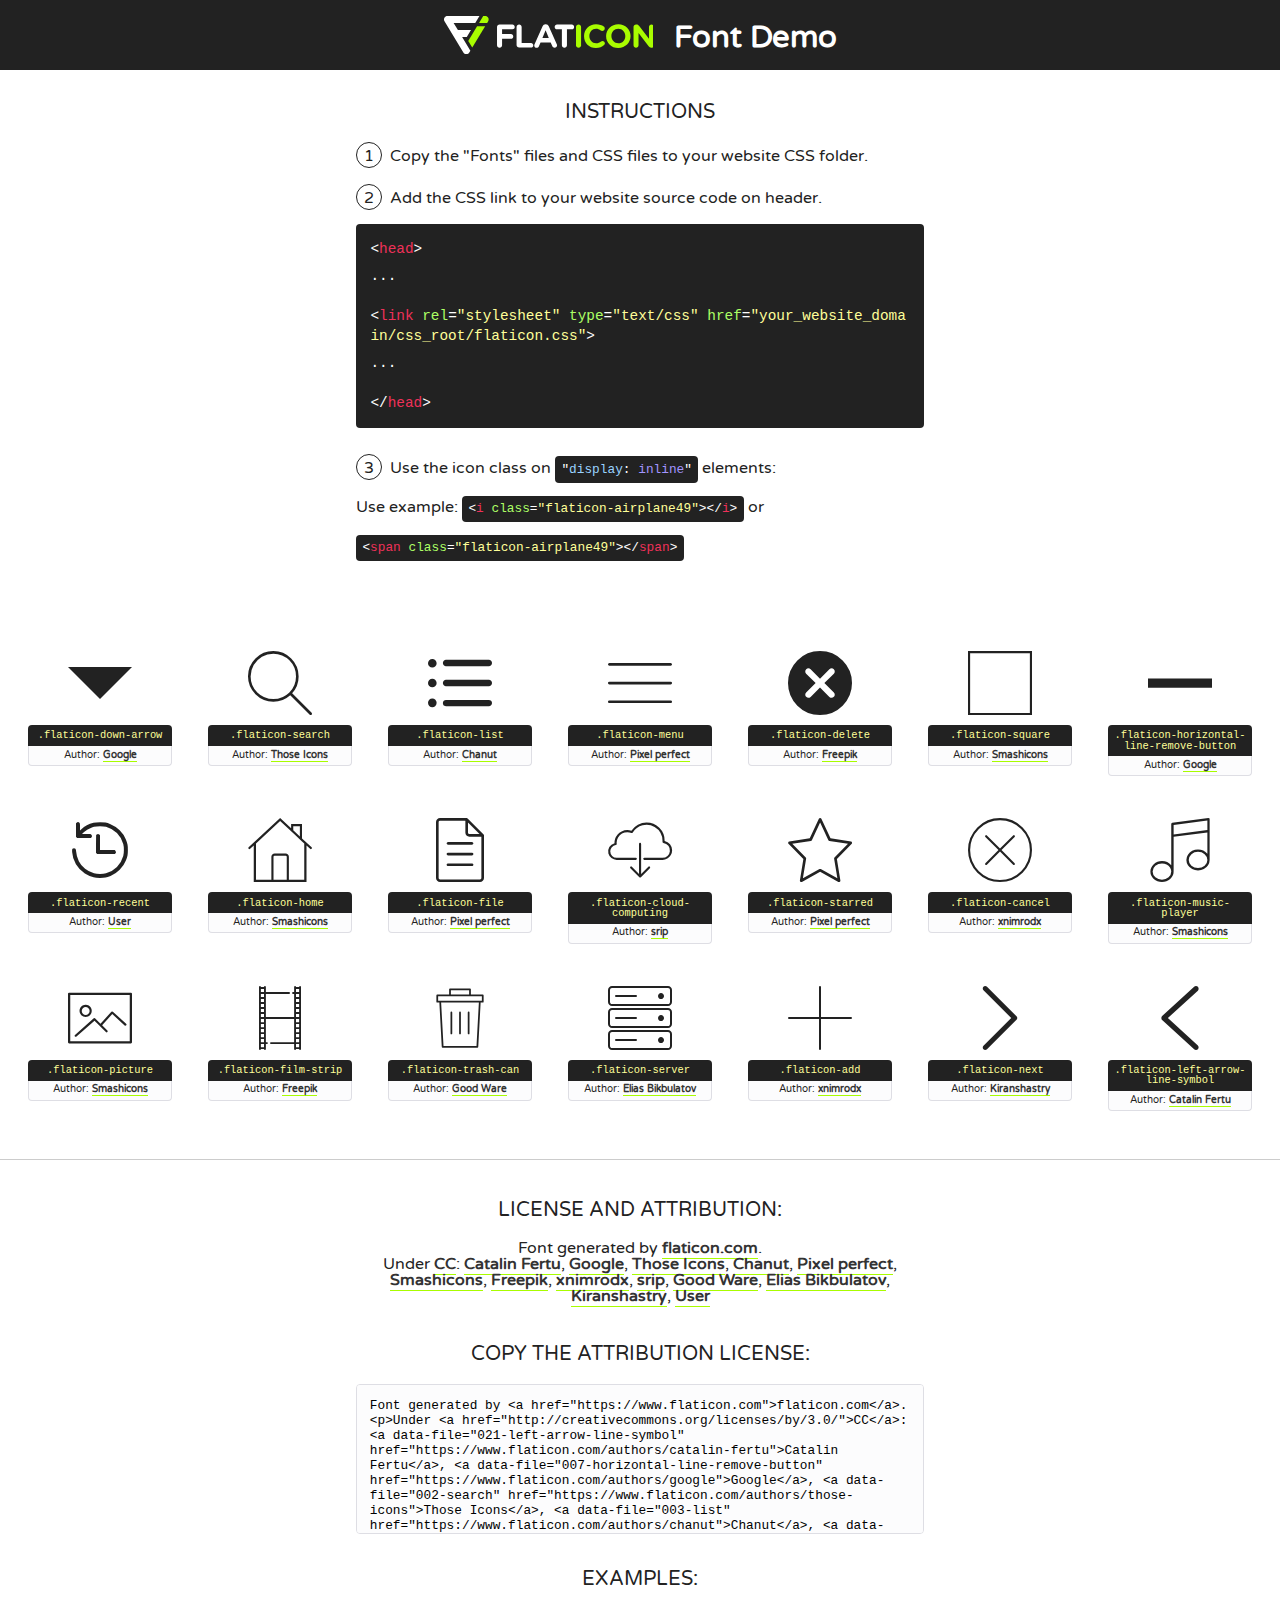
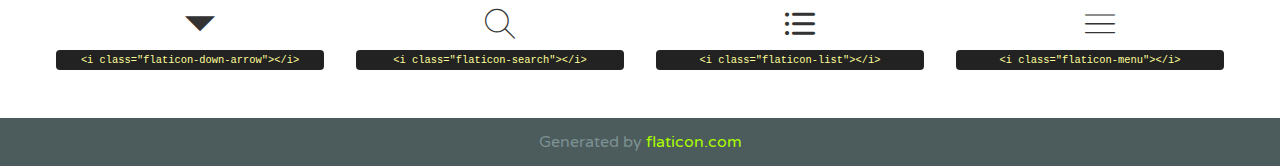
==== assets/iconfont/font/flaticon.html @ e1dc3559 "Created my icon pack using flaticon's iconfont feature." ====
<!DOCTYPE html>
<!--
  Flaticon icon font: Flaticon
  Creation date: 20/12/2020 02:49
-->
<html>
<!DOCTYPE html>
<html>

<head>
    <title>Flaticon WebFont</title>
    <link href="http://fonts.googleapis.com/css?family=Varela+Round" rel="stylesheet" type="text/css" />
    <link rel="stylesheet" type="text/css" href="flaticon.css">
    <meta charset="UTF-8">
    <style>
    html, body, div, span, applet, object, iframe,
    h1, h2, h3, h4, h5, h6, p, blockquote, pre,
    a, abbr, acronym, address, big, cite, code,
    del, dfn, em, img, ins, kbd, q, s, samp,
    small, strike, strong, sub, sup, tt, var,
    b, u, i, center,
    dl, dt, dd, ol, ul, li,
    fieldset, form, label, legend,
    table, caption, tbody, tfoot, thead, tr, th, td,
    article, aside, canvas, details, embed, 
    figure, figcaption, footer, header, hgroup, 
    menu, nav, output, ruby, section, summary,
    time, mark, audio, video {
        margin: 0;
        padding: 0;
        border: 0;
        font-size: 100%;
        font: inherit;
        vertical-align: baseline;
    }
    /* HTML5 display-role reset for older browsers */
    article, aside, details, figcaption, figure, 
    footer, header, hgroup, menu, nav, section {
        display: block;
    }
    body {
        line-height: 1;
    }
    ol, ul {
        list-style: none;
    }
    blockquote, q {
        quotes: none;
    }
    blockquote:before, blockquote:after,
    q:before, q:after {
        content: '';
        content: none;
    }
    table {
        border-collapse: collapse;
        border-spacing: 0;
    }
    body {
        font-family: 'Varela Round', Helvetica, Arial, sans-serif;
        font-size: 16px;
        color: #222;
    }
    a {
        color: #333;
        border-bottom: 1px solid #a9fd00;
        font-weight: bold;
        text-decoration: none;
    }
    * {
        -moz-box-sizing: border-box;
        -webkit-box-sizing: border-box;
        box-sizing: border-box;
        margin: 0;
        padding: 0;
    }
    [class^="flaticon-"]:before, [class*=" flaticon-"]:before, [class^="flaticon-"]:after, [class*=" flaticon-"]:after {
        font-family: Flaticon;
        font-size: 30px;
        font-style: normal;
        margin-left: 20px;
        color: #333;
    }
    .wrapper {
        max-width: 600px;
        margin: auto;
        padding: 0 1em;
    }
    .title {
        font-size: 1.25em;
        text-align: center;
        margin-bottom: 1em;
        text-transform: uppercase;
    }
    header {
        text-align: center;
        background-color: #222;
        color: #fff;
        padding: 1em;
    }
    header .logo {
        width: 210px;
        height: 38px;
        display: inline-block;
        vertical-align: middle;
        margin-right: 1em;
        border: none;
    }
    header strong {
        font-size: 1.95em;
        font-weight: bold;
        vertical-align: middle;
        margin-top: 5px;
        display: inline-block;
    }
    .demo {
        margin: 2em auto;
        line-height: 1.25em;
    }
    .demo ul li {
        margin-bottom: 1em;
    }
    .demo ul li .num {
        color: #222;
        border-radius: 20px;
        display: inline-block;
        width: 26px;
        padding: 3px;
        height: 26px;
        text-align: center;
        margin-right: 0.5em;
        border: 1px solid #222;
    }
    .demo ul li code {
        background-color: #222;
        border-radius: 4px;
        padding: 0.25em 0.5em;
        display: inline-block;
        color: #fff;
        font-family: Consolas,Monaco,Lucida Console,Liberation Mono,DejaVu Sans Mono,Bitstream Vera Sans Mono,Courier New, monospace;
        font-weight: lighter;
        margin-top: 1em;
        font-size: 0.8em;
        word-break: break-all;
    }
    .demo ul li code.big {
        padding: 1em;
        font-size: 0.9em;
    }
    .demo ul li code .red {
        color: #EF3159;
    }
    .demo ul li code .green {
        color: #ACFF65;
    }
    .demo ul li code .yellow {
        color: #FFFF99;
    }
    .demo ul li code .blue {
        color: #99D3FF;
    }
    .demo ul li code .purple {
        color: #A295FF;
    }
    .demo ul li code .dots {
        margin-top: 0.5em;
        display: block;
    }
    #glyphs {
        border-bottom: 1px solid #ccc;
        padding: 2em 0;
        text-align: center;
    }
    .glyph {
        display: inline-block;
        width: 9em;
        margin: 1em;
        text-align: center;
        vertical-align: top;
        background: #FFF;
    }
    .glyph .glyph-icon {
        padding: 10px;
        display: block;
        font-family:"Flaticon";
        font-size: 64px;
        line-height: 1;
    }
    .glyph .glyph-icon:before {
        font-size: 64px;
        color: #222;
        margin-left: 0;
    }
    .class-name {
        font-size: 0.65em;
        background-color: #222;
        color: #fff;
        border-radius: 4px 4px 0 0;
        padding: 0.5em;
        color: #FFFF99;
        font-family: Consolas,Monaco,Lucida Console,Liberation Mono,DejaVu Sans Mono,Bitstream Vera Sans Mono,Courier New, monospace;
    }
    .author-name {
        font-size: 0.6em;
        background-color: #fcfcfd;
        border: 1px solid #DEDEE4;
        border-top: 0;
        border-radius: 0 0 4px 4px;
        padding: 0.5em;
    }
    .class-name:last-child {
        font-size: 10px;
        color:#888;
    }
    .class-name:last-child a {
        font-size: 10px;
        color:#555;
    }
    .class-name:last-child a:hover {
        color:#a9fd00;
    }
    .glyph > input {
        display: block;
        width: 100px;
        margin: 5px auto;
        text-align: center;
        font-size: 12px;
        cursor: text;
    }
    .glyph > input.icon-input {
        font-family:"Flaticon";
        font-size: 16px;
        margin-bottom: 10px;
    }
    .attribution .title {
        margin-top: 2em;
    }
    .attribution textarea {
        background-color: #fcfcfd;
        padding: 1em;
        border: none;
        box-shadow: none;
        border: 1px solid #DEDEE4;
        border-radius: 4px;
        resize: none;
        width: 100%;
        height: 150px;
        font-size: 0.8em;
        font-family: Consolas,Monaco,Lucida Console,Liberation Mono,DejaVu Sans Mono,Bitstream Vera Sans Mono,Courier New, monospace;
        -webkit-appearance: none;
    }
    .iconsuse {
        margin: 2em auto;
        text-align: center;
        max-width: 1200px;
    }
    .iconsuse:after {
        content: '';
        display: table;
        clear: both;
    }
    .iconsuse .image {
        float: left;
        width: 25%;
        padding: 0 1em;
    }
    .iconsuse .image p {
        margin-bottom: 1em;
    }
    .iconsuse .image span {
        display: block;
        font-size: 0.65em;
        background-color: #222;
        color: #fff;
        border-radius: 4px;
        padding: 0.5em;
        color: #FFFF99;
        margin-top: 1em;
        font-family: Consolas,Monaco,Lucida Console,Liberation Mono,DejaVu Sans Mono,Bitstream Vera Sans Mono,Courier New, monospace;
    }
    #footer {
        text-align: center;
        background-color: #4C5B5C;
        color: #7c9192;
        padding: 1em;
    }
    #footer a {
        border: none;
        color: #a9fd00;
        font-weight: normal;
    }
    @media (max-width: 960px) {
        .iconsuse .image {
            width: 50%;
        }
    }
    @media (max-width: 560px) {
        .iconsuse .image {
            width: 100%;
        }
    }
    </style>
</head>

<body class="characters-off">

    <header>
        <a href="https://www.flaticon.com" target="_blank" class="logo">
            <svg version="1.1" xmlns="http://www.w3.org/2000/svg" xmlns:xlink="http://www.w3.org/1999/xlink" xmlns:a="http://ns.adobe.com/AdobeSVGViewerExtensions/3.0/" viewBox="0 0 560.875 102.036" enable-background="new 0 0 560.875 102.036" xml:space="preserve">
                <defs>
                </defs>
                <g>
                    <g class="letters">
                        <path fill="#ffffff" d="M141.596,29.675c0-3.777,2.985-6.767,6.764-6.767h34.438c3.426,0,6.15,2.728,6.15,6.15
                        c0,3.43-2.724,6.149-6.15,6.149h-27.674v13.091h23.719c3.429,0,6.151,2.724,6.151,6.15c0,3.43-2.723,6.149-6.151,6.149h-23.719
                        v17.574c0,3.773-2.986,6.761-6.764,6.761c-3.779,0-6.764-2.989-6.764-6.761V29.675z"></path>
                        <path fill="#ffffff" d="M193.844,29.149c0-3.781,2.985-6.767,6.764-6.767c3.776,0,6.763,2.985,6.763,6.767v42.957h25.039
                        c3.426,0,6.149,2.726,6.149,6.153c0,3.425-2.723,6.15-6.149,6.15h-31.802c-3.779,0-6.764-2.986-6.764-6.768V29.149z"></path>
                        <path fill="#ffffff" d="M241.891,75.71l21.438-48.407c1.492-3.341,4.215-5.357,7.906-5.357h0.792
                        c3.686,0,6.323,2.017,7.815,5.357l21.439,48.407c0.436,0.967,0.701,1.845,0.701,2.723c0,3.602-2.809,6.501-6.414,6.501
                        c-3.161,0-5.269-1.845-6.499-4.655l-4.132-9.661h-27.059l-4.301,10.102c-1.144,2.631-3.426,4.214-6.237,4.214
                        c-3.517,0-6.24-2.81-6.24-6.325C241.1,77.64,241.451,76.677,241.891,75.71z M279.932,58.666l-8.521-20.297l-8.526,20.297H279.932
                        z"></path>
                        <path fill="#ffffff" d="M314.864,35.387H301.86c-3.429,0-6.239-2.813-6.239-6.238c0-3.429,2.811-6.24,6.239-6.24h39.533
                        c3.426,0,6.237,2.811,6.237,6.24c0,3.425-2.811,6.238-6.237,6.238h-13.001v42.785c0,3.773-2.99,6.761-6.764,6.761
                        c-3.779,0-6.764-2.989-6.764-6.761V35.387z"></path>
                        <path fill="#A9FD00" d="M352.615,29.149c0-3.781,2.985-6.767,6.767-6.767c3.774,0,6.761,2.985,6.761,6.767v49.024
                        c0,3.773-2.987,6.761-6.761,6.761c-3.781,0-6.767-2.989-6.767-6.761V29.149z"></path>
                        <path fill="#A9FD00" d="M374.132,53.836v-0.179c0-17.481,13.178-31.801,32.065-31.801c9.22,0,15.459,2.458,20.557,6.238
                        c1.402,1.054,2.637,2.985,2.637,5.357c0,3.692-2.985,6.59-6.681,6.59c-1.845,0-3.071-0.702-4.044-1.319
                        c-3.776-2.813-7.729-4.393-12.562-4.393c-10.364,0-17.831,8.611-17.831,19.154v0.173c0,10.542,7.291,19.329,17.831,19.329
                        c5.715,0,9.492-1.756,13.359-4.834c1.049-0.874,2.458-1.491,4.039-1.491c3.429,0,6.325,2.813,6.325,6.236
                        c0,2.106-1.056,3.78-2.282,4.834c-5.539,4.834-12.036,7.733-21.878,7.733C387.572,85.464,374.132,71.493,374.132,53.836z"></path>
                        <path fill="#A9FD00" d="M433.009,53.836v-0.179c0-17.481,13.79-31.801,32.766-31.801c18.981,0,32.592,14.143,32.592,31.628v0.173
                        c0,17.483-13.785,31.807-32.769,31.807C446.625,85.464,433.009,71.32,433.009,53.836z M484.224,53.836v-0.179
                        c0-10.539-7.725-19.326-18.626-19.326c-10.893,0-18.449,8.611-18.449,19.154v0.173c0,10.542,7.73,19.329,18.626,19.329
                        C476.676,72.986,484.224,64.378,484.224,53.836z"></path>
                        <path fill="#A9FD00" d="M506.233,29.321c0-3.774,2.99-6.763,6.767-6.763h1.401c3.252,0,5.183,1.583,7.029,3.953l26.093,34.265
                        V29.059c0-3.692,2.99-6.677,6.681-6.677c3.683,0,6.671,2.985,6.671,6.677v48.934c0,3.78-2.987,6.765-6.764,6.765h-0.436
                        c-3.257,0-5.188-1.581-7.034-3.953l-27.056-35.492v32.944c0,3.687-2.985,6.676-6.678,6.676c-3.683,0-6.673-2.989-6.673-6.676
                        V29.321z"></path>
                    </g>
                    <g class="insignia">
                        <path fill="#ffffff" d="M48.372,56.137h12.517l11.156-18.537H37.186L25.688,18.539h57.825L94.668,0H9.271
                        C5.925,0,2.842,1.801,1.198,4.716c-1.644,2.907-1.593,6.482,0.134,9.343l50.38,83.501c1.678,2.781,4.689,4.476,7.938,4.476
                        c3.246,0,6.257-1.695,7.935-4.476l2.898-4.804L48.372,56.137z"></path>
                        <g class="i">
                            <path fill="#A9FD00" d="M93.575,18.539h0.031v0.004l21.652,0.004l2.705-4.488c1.727-2.861,1.778-6.436,0.133-9.343
                            C116.454,1.801,113.371,0,110.026,0h-5.294L93.575,18.539z"></path>
                            <polygon fill="#A9FD00" points="88.291,27.356 64.725,66.486 75.519,84.404 109.942,27.356"></polygon>
                        </g>
                    </g>
                </g>
            </svg>
        </a>
        <strong>Font Demo</strong>
    </header>


    <section class="demo wrapper">

        <p class="title">Instructions</p>

        <ul>
            <li>
                <span class="num">1</span>Copy the "Fonts" files and CSS files to your website CSS folder.
            </li>
            <li>
                <span class="num">2</span>Add the CSS link to your website source code on header.
                <code class="big">
                    &lt;<span class="red">head</span>&gt;
                    <br/><span class="dots">...</span>
                    <br/>&lt;<span class="red">link</span> <span class="green">rel</span>=<span class="yellow">"stylesheet"</span> <span class="green">type</span>=<span class="yellow">"text/css"</span> <span class="green">href</span>=<span class="yellow">"your_website_domain/css_root/flaticon.css"</span>&gt;
                    <br/><span class="dots">...</span>
                    <br/>&lt;/<span class="red">head</span>&gt;
                </code>
            </li>

            <li>
                <p>
                    <span class="num">3</span>Use the icon class on <code>"<span class="blue">display</span>:<span class="purple"> inline</span>"</code> elements:
                    <br />
                    Use example: <code>&lt;<span class="red">i</span> <span class="green">class</span>=<span class="yellow">&quot;flaticon-airplane49&quot;</span>&gt;&lt;/<span class="red">i</span>&gt;</code> or <code>&lt;<span class="red">span</span> <span class="green">class</span>=<span class="yellow">&quot;flaticon-airplane49&quot;</span>&gt;&lt;/<span class="red">span</span>&gt;</code>
            </li>
        </ul>

    </section>




   <section id="glyphs">          
    
      
        <div class="glyph"><div class="glyph-icon flaticon-down-arrow"></div>
            <div class="class-name">.flaticon-down-arrow</div>
            <div class="author-name">Author: <a data-file="001-down-arrow" href="https://www.flaticon.com/authors/google">Google</a> </div> 
        </div>        
        
        <div class="glyph"><div class="glyph-icon flaticon-search"></div>
            <div class="class-name">.flaticon-search</div>
            <div class="author-name">Author: <a data-file="002-search" href="https://www.flaticon.com/authors/those-icons">Those Icons</a> </div> 
        </div>        
        
        <div class="glyph"><div class="glyph-icon flaticon-list"></div>
            <div class="class-name">.flaticon-list</div>
            <div class="author-name">Author: <a data-file="003-list" href="https://www.flaticon.com/authors/chanut">Chanut</a> </div> 
        </div>        
        
        <div class="glyph"><div class="glyph-icon flaticon-menu"></div>
            <div class="class-name">.flaticon-menu</div>
            <div class="author-name">Author: <a data-file="004-menu" href="https://www.flaticon.com/authors/pixel-perfect">Pixel perfect</a> </div> 
        </div>        
        
        <div class="glyph"><div class="glyph-icon flaticon-delete"></div>
            <div class="class-name">.flaticon-delete</div>
            <div class="author-name">Author: <a data-file="005-delete" href="http://www.freepik.com">Freepik</a> </div> 
        </div>        
        
        <div class="glyph"><div class="glyph-icon flaticon-square"></div>
            <div class="class-name">.flaticon-square</div>
            <div class="author-name">Author: <a data-file="006-square" href="https://www.flaticon.com/authors/smashicons">Smashicons</a> </div> 
        </div>        
        
        <div class="glyph"><div class="glyph-icon flaticon-horizontal-line-remove-button"></div>
            <div class="class-name">.flaticon-horizontal-line-remove-button</div>
            <div class="author-name">Author: <a data-file="007-horizontal-line-remove-button" href="https://www.flaticon.com/authors/google">Google</a> </div> 
        </div>        
        
        <div class="glyph"><div class="glyph-icon flaticon-recent"></div>
            <div class="class-name">.flaticon-recent</div>
            <div class="author-name">Author: <a data-file="008-recent" href="https://www.flaticon.com/authors/user">User</a> </div> 
        </div>        
        
        <div class="glyph"><div class="glyph-icon flaticon-home"></div>
            <div class="class-name">.flaticon-home</div>
            <div class="author-name">Author: <a data-file="009-home" href="https://www.flaticon.com/authors/smashicons">Smashicons</a> </div> 
        </div>        
        
        <div class="glyph"><div class="glyph-icon flaticon-file"></div>
            <div class="class-name">.flaticon-file</div>
            <div class="author-name">Author: <a data-file="010-file" href="https://www.flaticon.com/authors/pixel-perfect">Pixel perfect</a> </div> 
        </div>        
        
        <div class="glyph"><div class="glyph-icon flaticon-cloud-computing"></div>
            <div class="class-name">.flaticon-cloud-computing</div>
            <div class="author-name">Author: <a data-file="011-cloud-computing" href="https://www.flaticon.com/authors/srip">srip</a> </div> 
        </div>        
        
        <div class="glyph"><div class="glyph-icon flaticon-starred"></div>
            <div class="class-name">.flaticon-starred</div>
            <div class="author-name">Author: <a data-file="012-starred" href="https://www.flaticon.com/authors/pixel-perfect">Pixel perfect</a> </div> 
        </div>        
        
        <div class="glyph"><div class="glyph-icon flaticon-cancel"></div>
            <div class="class-name">.flaticon-cancel</div>
            <div class="author-name">Author: <a data-file="013-cancel" href="https://www.flaticon.com/authors/xnimrodx">xnimrodx</a> </div> 
        </div>        
        
        <div class="glyph"><div class="glyph-icon flaticon-music-player"></div>
            <div class="class-name">.flaticon-music-player</div>
            <div class="author-name">Author: <a data-file="014-music-player" href="https://www.flaticon.com/authors/smashicons">Smashicons</a> </div> 
        </div>        
        
        <div class="glyph"><div class="glyph-icon flaticon-picture"></div>
            <div class="class-name">.flaticon-picture</div>
            <div class="author-name">Author: <a data-file="015-picture" href="https://www.flaticon.com/authors/smashicons">Smashicons</a> </div> 
        </div>        
        
        <div class="glyph"><div class="glyph-icon flaticon-film-strip"></div>
            <div class="class-name">.flaticon-film-strip</div>
            <div class="author-name">Author: <a data-file="016-film-strip" href="http://www.freepik.com">Freepik</a> </div> 
        </div>        
        
        <div class="glyph"><div class="glyph-icon flaticon-trash-can"></div>
            <div class="class-name">.flaticon-trash-can</div>
            <div class="author-name">Author: <a data-file="017-trash-can" href="https://www.flaticon.com/authors/good-ware">Good Ware</a> </div> 
        </div>        
        
        <div class="glyph"><div class="glyph-icon flaticon-server"></div>
            <div class="class-name">.flaticon-server</div>
            <div class="author-name">Author: <a data-file="018-server" href="https://www.flaticon.com/authors/elias-bikbulatov">Elias Bikbulatov</a> </div> 
        </div>        
        
        <div class="glyph"><div class="glyph-icon flaticon-add"></div>
            <div class="class-name">.flaticon-add</div>
            <div class="author-name">Author: <a data-file="019-add" href="https://www.flaticon.com/authors/xnimrodx">xnimrodx</a> </div> 
        </div>        
        
        <div class="glyph"><div class="glyph-icon flaticon-next"></div>
            <div class="class-name">.flaticon-next</div>
            <div class="author-name">Author: <a data-file="020-next" href="https://www.flaticon.com/authors/kiranshastry">Kiranshastry</a> </div> 
        </div>        
        
        <div class="glyph"><div class="glyph-icon flaticon-left-arrow-line-symbol"></div>
            <div class="class-name">.flaticon-left-arrow-line-symbol</div>
            <div class="author-name">Author: <a data-file="021-left-arrow-line-symbol" href="https://www.flaticon.com/authors/catalin-fertu">Catalin Fertu</a> </div> 
        </div>        
        

    </section>



    <section class="attribution wrapper"   style="text-align:center;">

      <div class="title">License and attribution:</div><div class="attrDiv">Font generated by <a href="https://www.flaticon.com">flaticon.com</a>. <div><p>Under <a href="http://creativecommons.org/licenses/by/3.0/">CC</a>: <a data-file="021-left-arrow-line-symbol" href="https://www.flaticon.com/authors/catalin-fertu">Catalin Fertu</a>, <a data-file="007-horizontal-line-remove-button" href="https://www.flaticon.com/authors/google">Google</a>, <a data-file="002-search" href="https://www.flaticon.com/authors/those-icons">Those Icons</a>, <a data-file="003-list" href="https://www.flaticon.com/authors/chanut">Chanut</a>, <a data-file="012-starred" href="https://www.flaticon.com/authors/pixel-perfect">Pixel perfect</a>, <a data-file="015-picture" href="https://www.flaticon.com/authors/smashicons">Smashicons</a>, <a data-file="016-film-strip" href="http://www.freepik.com">Freepik</a>, <a data-file="019-add" href="https://www.flaticon.com/authors/xnimrodx">xnimrodx</a>, <a data-file="011-cloud-computing" href="https://www.flaticon.com/authors/srip">srip</a>, <a data-file="017-trash-can" href="https://www.flaticon.com/authors/good-ware">Good Ware</a>, <a data-file="018-server" href="https://www.flaticon.com/authors/elias-bikbulatov">Elias Bikbulatov</a>, <a data-file="020-next" href="https://www.flaticon.com/authors/kiranshastry">Kiranshastry</a>, <a data-file="008-recent" href="https://www.flaticon.com/authors/user">User</a></p>  </div>
      </div>
      <div class="title">Copy the Attribution License:</div>

    <textarea onclick="this.focus();this.select();">Font generated by &lt;a href=&quot;https://www.flaticon.com&quot;&gt;flaticon.com&lt;/a&gt;. <p>Under <a href="http://creativecommons.org/licenses/by/3.0/">CC</a>: <a data-file="021-left-arrow-line-symbol" href="https://www.flaticon.com/authors/catalin-fertu">Catalin Fertu</a>, <a data-file="007-horizontal-line-remove-button" href="https://www.flaticon.com/authors/google">Google</a>, <a data-file="002-search" href="https://www.flaticon.com/authors/those-icons">Those Icons</a>, <a data-file="003-list" href="https://www.flaticon.com/authors/chanut">Chanut</a>, <a data-file="012-starred" href="https://www.flaticon.com/authors/pixel-perfect">Pixel perfect</a>, <a data-file="015-picture" href="https://www.flaticon.com/authors/smashicons">Smashicons</a>, <a data-file="016-film-strip" href="http://www.freepik.com">Freepik</a>, <a data-file="019-add" href="https://www.flaticon.com/authors/xnimrodx">xnimrodx</a>, <a data-file="011-cloud-computing" href="https://www.flaticon.com/authors/srip">srip</a>, <a data-file="017-trash-can" href="https://www.flaticon.com/authors/good-ware">Good Ware</a>, <a data-file="018-server" href="https://www.flaticon.com/authors/elias-bikbulatov">Elias Bikbulatov</a>, <a data-file="020-next" href="https://www.flaticon.com/authors/kiranshastry">Kiranshastry</a>, <a data-file="008-recent" href="https://www.flaticon.com/authors/user">User</a></p>  
     </textarea>

    </section>

    <section class="iconsuse">

          <div class="title">Examples:</div>            
             
            <div class="image">
                <p>
                    <i class="glyph-icon flaticon-down-arrow"></i> 
                    <span>&lt;i class=&quot;flaticon-down-arrow&quot;&gt;&lt;/i&gt;</span>
                </p>
            </div>
            
            <div class="image">
                <p>
                    <i class="glyph-icon flaticon-search"></i> 
                    <span>&lt;i class=&quot;flaticon-search&quot;&gt;&lt;/i&gt;</span>
                </p>
            </div>
            
            <div class="image">
                <p>
                    <i class="glyph-icon flaticon-list"></i> 
                    <span>&lt;i class=&quot;flaticon-list&quot;&gt;&lt;/i&gt;</span>
                </p>
            </div>
            
            <div class="image">
                <p>
                    <i class="glyph-icon flaticon-menu"></i> 
                    <span>&lt;i class=&quot;flaticon-menu&quot;&gt;&lt;/i&gt;</span>
                </p>
            </div>
                       
        </div>
                            
    </section>

<div id="footer">
    <div>Generated by <a href="https://www.flaticon.com">flaticon.com</a>
    </div>
</div>



</body>
</html>
---- assets/iconfont/font/flaticon.css ----
/*
  	Flaticon icon font: Flaticon
  	Creation date: 20/12/2020 02:49
  	*/

@font-face {
  font-family: "Flaticon";
  src: url("./Flaticon.eot");
  src: url("./Flaticon.eot?#iefix") format("embedded-opentype"),
       url("./Flaticon.woff2") format("woff2"),
       url("./Flaticon.woff") format("woff"),
       url("./Flaticon.ttf") format("truetype"),
       url("./Flaticon.svg#Flaticon") format("svg");
  font-weight: normal;
  font-style: normal;
}

@media screen and (-webkit-min-device-pixel-ratio:0) {
  @font-face {
    font-family: "Flaticon";
    src: url("./Flaticon.svg#Flaticon") format("svg");
  }
}

[class^="flaticon-"]:before, [class*=" flaticon-"]:before,
[class^="flaticon-"]:after, [class*=" flaticon-"]:after {   
  font-family: Flaticon;
        font-size: 20px;
font-style: normal;
margin-left: 20px;
}

.flaticon-down-arrow:before { content: "\f100"; }
.flaticon-search:before { content: "\f101"; }
.flaticon-list:before { content: "\f102"; }
.flaticon-menu:before { content: "\f103"; }
.flaticon-delete:before { content: "\f104"; }
.flaticon-square:before { content: "\f105"; }
.flaticon-horizontal-line-remove-button:before { content: "\f106"; }
.flaticon-recent:before { content: "\f107"; }
.flaticon-home:before { content: "\f108"; }
.flaticon-file:before { content: "\f109"; }
.flaticon-cloud-computing:before { content: "\f10a"; }
.flaticon-starred:before { content: "\f10b"; }
.flaticon-cancel:before { content: "\f10c"; }
.flaticon-music-player:before { content: "\f10d"; }
.flaticon-picture:before { content: "\f10e"; }
.flaticon-film-strip:before { content: "\f10f"; }
.flaticon-trash-can:before { content: "\f110"; }
.flaticon-server:before { content: "\f111"; }
.flaticon-add:before { content: "\f112"; }
.flaticon-next:before { content: "\f113"; }
.flaticon-left-arrow-line-symbol:before { content: "\f114"; }
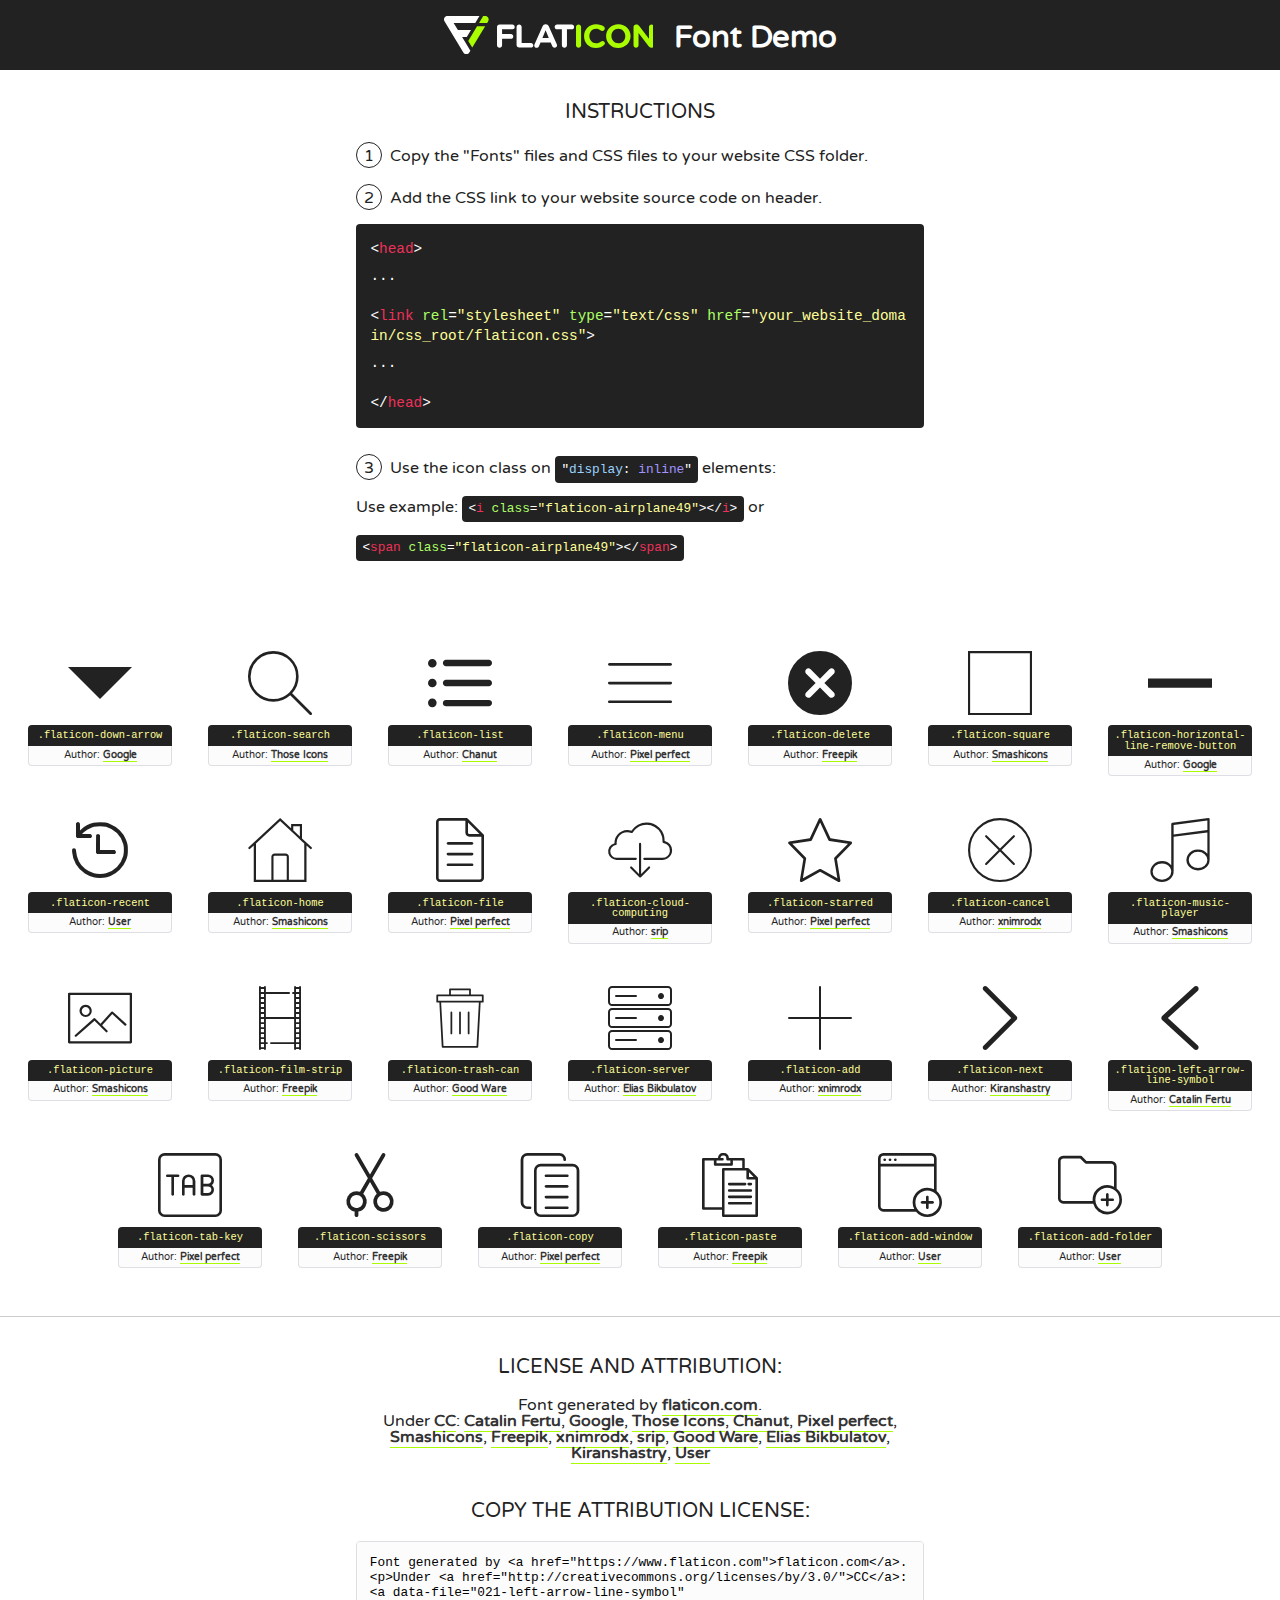
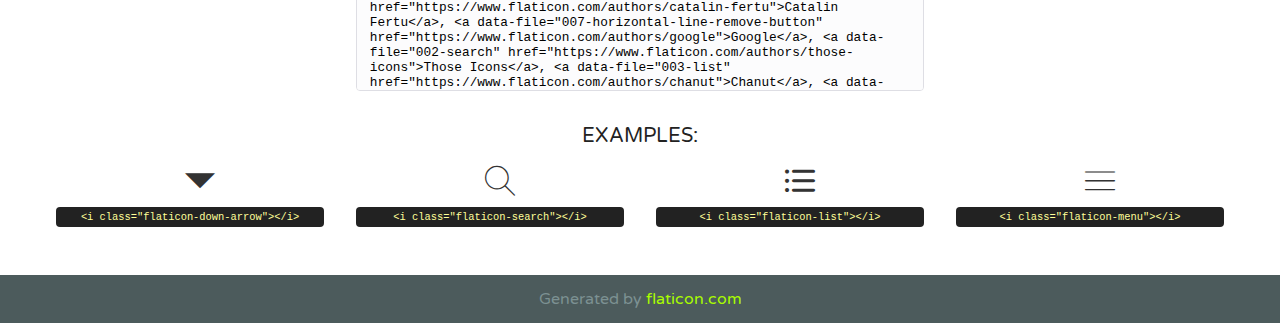
==== commit 65ae7bef: "Updated my flaticon icon pack - iconfonts" ====
--- a/assets/iconfont/font/flaticon.html
+++ b/assets/iconfont/font/flaticon.html
@@ -1,7 +1,7 @@
 <!DOCTYPE html>
 <!--
   Flaticon icon font: Flaticon
-  Creation date: 20/12/2020 02:49
+  Creation date: 21/12/2020 10:48
 -->
 <html>
 <!DOCTYPE html>
@@ -497,6 +497,36 @@
             <div class="author-name">Author: <a data-file="021-left-arrow-line-symbol" href="https://www.flaticon.com/authors/catalin-fertu">Catalin Fertu</a> </div> 
         </div>        
         
+        <div class="glyph"><div class="glyph-icon flaticon-tab-key"></div>
+            <div class="class-name">.flaticon-tab-key</div>
+            <div class="author-name">Author: <a data-file="022-tab-key" href="https://www.flaticon.com/authors/pixel-perfect">Pixel perfect</a> </div> 
+        </div>        
+        
+        <div class="glyph"><div class="glyph-icon flaticon-scissors"></div>
+            <div class="class-name">.flaticon-scissors</div>
+            <div class="author-name">Author: <a data-file="023-scissors" href="http://www.freepik.com">Freepik</a> </div> 
+        </div>        
+        
+        <div class="glyph"><div class="glyph-icon flaticon-copy"></div>
+            <div class="class-name">.flaticon-copy</div>
+            <div class="author-name">Author: <a data-file="024-copy" href="https://www.flaticon.com/authors/pixel-perfect">Pixel perfect</a> </div> 
+        </div>        
+        
+        <div class="glyph"><div class="glyph-icon flaticon-paste"></div>
+            <div class="class-name">.flaticon-paste</div>
+            <div class="author-name">Author: <a data-file="025-paste" href="http://www.freepik.com">Freepik</a> </div> 
+        </div>        
+        
+        <div class="glyph"><div class="glyph-icon flaticon-add-window"></div>
+            <div class="class-name">.flaticon-add-window</div>
+            <div class="author-name">Author: <a data-file="026-add-window" href="https://www.flaticon.com/authors/user">User</a> </div> 
+        </div>        
+        
+        <div class="glyph"><div class="glyph-icon flaticon-add-folder"></div>
+            <div class="class-name">.flaticon-add-folder</div>
+            <div class="author-name">Author: <a data-file="027-add-folder" href="https://www.flaticon.com/authors/user">User</a> </div> 
+        </div>        
+        
 
     </section>
 
@@ -504,11 +534,11 @@
 
     <section class="attribution wrapper"   style="text-align:center;">
 
-      <div class="title">License and attribution:</div><div class="attrDiv">Font generated by <a href="https://www.flaticon.com">flaticon.com</a>. <div><p>Under <a href="http://creativecommons.org/licenses/by/3.0/">CC</a>: <a data-file="021-left-arrow-line-symbol" href="https://www.flaticon.com/authors/catalin-fertu">Catalin Fertu</a>, <a data-file="007-horizontal-line-remove-button" href="https://www.flaticon.com/authors/google">Google</a>, <a data-file="002-search" href="https://www.flaticon.com/authors/those-icons">Those Icons</a>, <a data-file="003-list" href="https://www.flaticon.com/authors/chanut">Chanut</a>, <a data-file="012-starred" href="https://www.flaticon.com/authors/pixel-perfect">Pixel perfect</a>, <a data-file="015-picture" href="https://www.flaticon.com/authors/smashicons">Smashicons</a>, <a data-file="016-film-strip" href="http://www.freepik.com">Freepik</a>, <a data-file="019-add" href="https://www.flaticon.com/authors/xnimrodx">xnimrodx</a>, <a data-file="011-cloud-computing" href="https://www.flaticon.com/authors/srip">srip</a>, <a data-file="017-trash-can" href="https://www.flaticon.com/authors/good-ware">Good Ware</a>, <a data-file="018-server" href="https://www.flaticon.com/authors/elias-bikbulatov">Elias Bikbulatov</a>, <a data-file="020-next" href="https://www.flaticon.com/authors/kiranshastry">Kiranshastry</a>, <a data-file="008-recent" href="https://www.flaticon.com/authors/user">User</a></p>  </div>
+      <div class="title">License and attribution:</div><div class="attrDiv">Font generated by <a href="https://www.flaticon.com">flaticon.com</a>. <div><p>Under <a href="http://creativecommons.org/licenses/by/3.0/">CC</a>: <a data-file="021-left-arrow-line-symbol" href="https://www.flaticon.com/authors/catalin-fertu">Catalin Fertu</a>, <a data-file="007-horizontal-line-remove-button" href="https://www.flaticon.com/authors/google">Google</a>, <a data-file="002-search" href="https://www.flaticon.com/authors/those-icons">Those Icons</a>, <a data-file="003-list" href="https://www.flaticon.com/authors/chanut">Chanut</a>, <a data-file="024-copy" href="https://www.flaticon.com/authors/pixel-perfect">Pixel perfect</a>, <a data-file="015-picture" href="https://www.flaticon.com/authors/smashicons">Smashicons</a>, <a data-file="025-paste" href="http://www.freepik.com">Freepik</a>, <a data-file="019-add" href="https://www.flaticon.com/authors/xnimrodx">xnimrodx</a>, <a data-file="011-cloud-computing" href="https://www.flaticon.com/authors/srip">srip</a>, <a data-file="017-trash-can" href="https://www.flaticon.com/authors/good-ware">Good Ware</a>, <a data-file="018-server" href="https://www.flaticon.com/authors/elias-bikbulatov">Elias Bikbulatov</a>, <a data-file="020-next" href="https://www.flaticon.com/authors/kiranshastry">Kiranshastry</a>, <a data-file="026-add-window" href="https://www.flaticon.com/authors/user">User</a></p>  </div>
       </div>
       <div class="title">Copy the Attribution License:</div>
 
-    <textarea onclick="this.focus();this.select();">Font generated by &lt;a href=&quot;https://www.flaticon.com&quot;&gt;flaticon.com&lt;/a&gt;. <p>Under <a href="http://creativecommons.org/licenses/by/3.0/">CC</a>: <a data-file="021-left-arrow-line-symbol" href="https://www.flaticon.com/authors/catalin-fertu">Catalin Fertu</a>, <a data-file="007-horizontal-line-remove-button" href="https://www.flaticon.com/authors/google">Google</a>, <a data-file="002-search" href="https://www.flaticon.com/authors/those-icons">Those Icons</a>, <a data-file="003-list" href="https://www.flaticon.com/authors/chanut">Chanut</a>, <a data-file="012-starred" href="https://www.flaticon.com/authors/pixel-perfect">Pixel perfect</a>, <a data-file="015-picture" href="https://www.flaticon.com/authors/smashicons">Smashicons</a>, <a data-file="016-film-strip" href="http://www.freepik.com">Freepik</a>, <a data-file="019-add" href="https://www.flaticon.com/authors/xnimrodx">xnimrodx</a>, <a data-file="011-cloud-computing" href="https://www.flaticon.com/authors/srip">srip</a>, <a data-file="017-trash-can" href="https://www.flaticon.com/authors/good-ware">Good Ware</a>, <a data-file="018-server" href="https://www.flaticon.com/authors/elias-bikbulatov">Elias Bikbulatov</a>, <a data-file="020-next" href="https://www.flaticon.com/authors/kiranshastry">Kiranshastry</a>, <a data-file="008-recent" href="https://www.flaticon.com/authors/user">User</a></p>  
+    <textarea onclick="this.focus();this.select();">Font generated by &lt;a href=&quot;https://www.flaticon.com&quot;&gt;flaticon.com&lt;/a&gt;. <p>Under <a href="http://creativecommons.org/licenses/by/3.0/">CC</a>: <a data-file="021-left-arrow-line-symbol" href="https://www.flaticon.com/authors/catalin-fertu">Catalin Fertu</a>, <a data-file="007-horizontal-line-remove-button" href="https://www.flaticon.com/authors/google">Google</a>, <a data-file="002-search" href="https://www.flaticon.com/authors/those-icons">Those Icons</a>, <a data-file="003-list" href="https://www.flaticon.com/authors/chanut">Chanut</a>, <a data-file="024-copy" href="https://www.flaticon.com/authors/pixel-perfect">Pixel perfect</a>, <a data-file="015-picture" href="https://www.flaticon.com/authors/smashicons">Smashicons</a>, <a data-file="025-paste" href="http://www.freepik.com">Freepik</a>, <a data-file="019-add" href="https://www.flaticon.com/authors/xnimrodx">xnimrodx</a>, <a data-file="011-cloud-computing" href="https://www.flaticon.com/authors/srip">srip</a>, <a data-file="017-trash-can" href="https://www.flaticon.com/authors/good-ware">Good Ware</a>, <a data-file="018-server" href="https://www.flaticon.com/authors/elias-bikbulatov">Elias Bikbulatov</a>, <a data-file="020-next" href="https://www.flaticon.com/authors/kiranshastry">Kiranshastry</a>, <a data-file="026-add-window" href="https://www.flaticon.com/authors/user">User</a></p>  
      </textarea>
 
     </section>
--- a/assets/iconfont/font/flaticon.css
+++ b/assets/iconfont/font/flaticon.css
@@ -1,6 +1,6 @@
 	/*
   	Flaticon icon font: Flaticon
-  	Creation date: 20/12/2020 02:49
+  	Creation date: 21/12/2020 10:48
   	*/
 
 @font-face {
@@ -50,4 +50,10 @@
 .flaticon-server:before { content: "\f111"; }
 .flaticon-add:before { content: "\f112"; }
 .flaticon-next:before { content: "\f113"; }
-.flaticon-left-arrow-line-symbol:before { content: "\f114"; }+.flaticon-left-arrow-line-symbol:before { content: "\f114"; }
+.flaticon-tab-key:before { content: "\f115"; }
+.flaticon-scissors:before { content: "\f116"; }
+.flaticon-copy:before { content: "\f117"; }
+.flaticon-paste:before { content: "\f118"; }
+.flaticon-add-window:before { content: "\f119"; }
+.flaticon-add-folder:before { content: "\f11a"; }